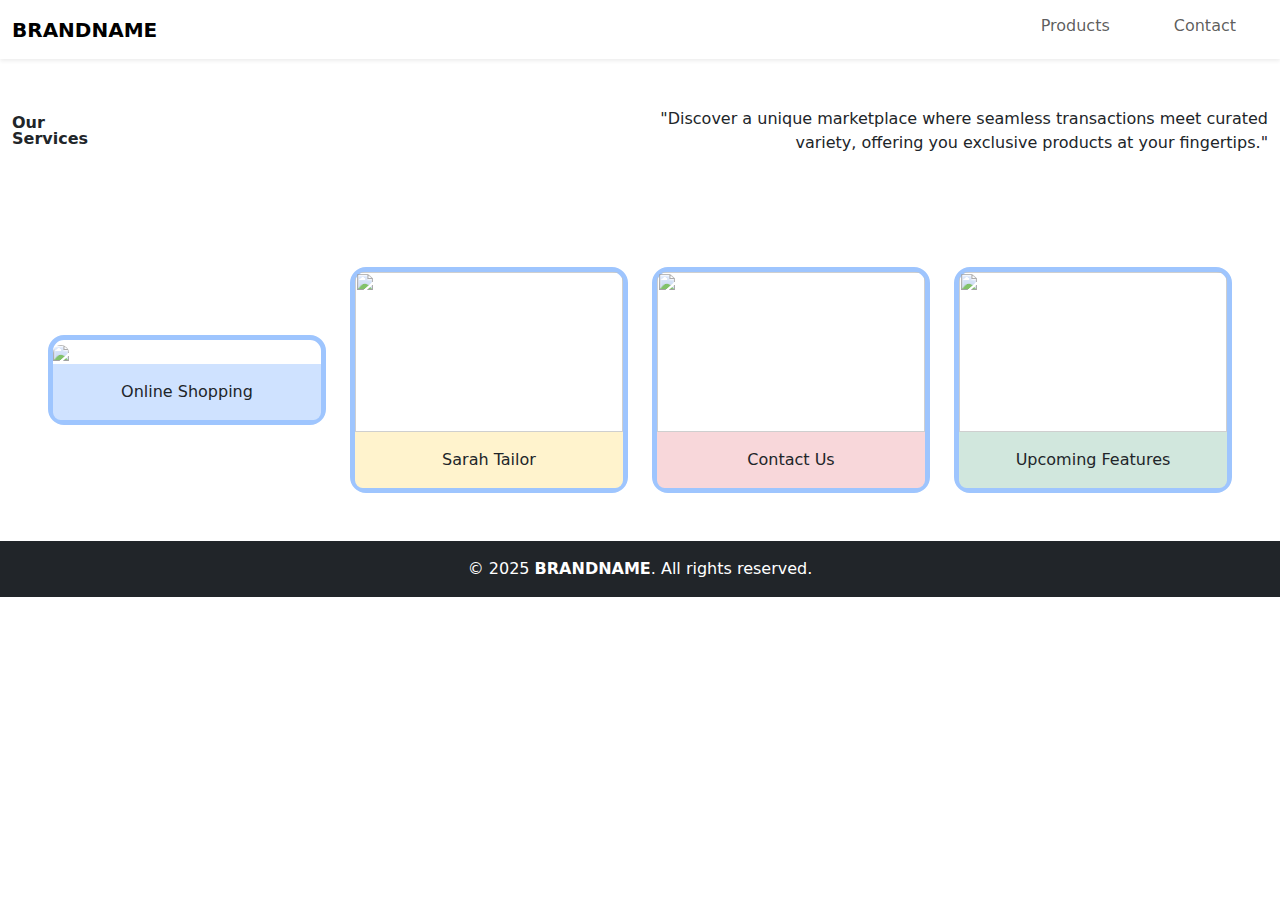
==== index.html @ 2d8b4e48 "add index infront" ====
<!DOCTYPE html>
<html lang="en">

<head>
   <meta charset="UTF-8">
   <meta name="viewport" content="width=device-width, initial-scale=1.0">
   <title>BrandName - HOME</title>
   <link rel="stylesheet" href="../CSS/utility.css">
   <link rel="stylesheet" href="index.css">
   <link rel="stylesheet" href="../../src/CSS/bootstrap.css">
</head>

<body>
   <!-- navbar start -->
   <nav class="navbar navbar-expand-lg shadow-sm">
      <div class="container-fluid">
         <a href="index.html" class="navbar-brand fw-bold text-uppercase">BrandName</a>
         <!-- <img src="" alt=""> -->
         <button class="btn navbar-toggler" type="button" data-bs-toggle="offcanvas"
            data-bs-target="#offcanvasWithBothOptions" aria-controls="offcanvasWithBothOptions">
            <span class="navbar-toggler-icon"></span>
         </button>
         <div class="offcanvas offcanvas-end" data-bs-scroll="true" tabindex="-1" id="offcanvasWithBothOptions"
            aria-labelledby="offcanvasWithBothOptionsLabel">
            <div class="offcanvas-header">
               <h5 class="offcanvas-title" id="offcanvasWithBothOptionsLabel">BRANDNAME</h5>
               <button type="button" class="btn-close" data-bs-dismiss="offcanvas" aria-label="Close"></button>
            </div>
            <div class="offcanvas-body">
               <ul class="navbar-nav ms-auto">
                  <li class="nav-item mx-4 h6"><a href="index.html" class="nav-link active text-white px-2">Services</a>
                  </li>
                  <li class="nav-item mx-4 h6"><a href="../Product/Product.html" class="nav-link px-2">Products</a></li>
                  <li class="nav-item mx-4 h6"><a href="../Contact/contact.html" class="nav-link px-2">Contact</a></li>
               </ul>
            </div>
         </div>

      </div>
   </nav>
   <!-- navbar end-->
   <section id="services">
      <div class="container-fluid">
         <div class="row align-items-center py-5 about-text">
            <p class="services-title col fw-semibold lh-1">Our <br> Services</p>
            <p class="services-desc col fw-light text-end">"Discover a unique marketplace where seamless transactions
               meet curated variety, offering you exclusive products at your fingertips."</p>
         </div>
      </div>
      <div class="row p-2 p-lg-5 justify-content-center align-items-center business-card">
         <div class="col col-sm-6 col-md-4 col-lg-3 mt-3 mt-md-0">
            <div class="product-card card-body  rounded-4 border border-5 border-primary-subtle">
               <img
                  src="https://img.freepik.com/free-vector/hand-customer-picking-category-internet-store-tablet-with-online-clothing-shop-screen-flat-vector-illustration-sale-online-shopping-ecommerce-concept-banner-landing-web-page_74855-24709.jpg"
                  class=" rounded-top-3 object-fit-cover mx-auto opacity-75">
               <p class="text-center m-0 bg-primary-subtle py-3 rounded-bottom-3">
                  <a href="../Product/Product.html"
                     class="product-card-link text-decoration-none text-dark text-md w-100%">Online
                     Shopping
                  </a>
               </p>
            </div>
         </div>
         <div class="col col-sm-6 col-md-4 col-lg-3 mt-3 mt-md-0">
            <div class="product-card card-body rounded-4 border border-5 border-primary-subtle">
               <img
                  src="https://cdn.vectorstock.com/i/500p/12/60/sewing-machine-and-scissors-symbol-vector-50071260.jpg"
                  class=" rounded-top-3 object-fit-cover mx-auto opacity-75" style="height: 10rem; width: 100%;">
               <p class="text-center m-0 bg-warning-subtle py-3 rounded-bottom-3">
                  <a href="#" class="product-card-link text-decoration-none text-dark text-md w-100%">Sarah Tailor</a>
               </p>
            </div>
         </div>
         <div class="col col-sm-6 col-md-4 col-lg-3 mt-3 mt-md-0">
            <div class="product-card card-body rounded-4 border border-5 border-primary-subtle">
               <img
                  src="https://img.freepik.com/premium-vector/hand-drawn-call-center-characters-with-smartphones-concept-online-support-flat-style-isolated-background_1375-28728.jpg?semt=ais_hybrid"
                  class=" rounded-top-3 object-fit-cover mx-auto opacity-75" style="height: 10rem; width: 100%;">
               <p class="text-center m-0 bg-danger-subtle py-3 rounded-bottom-3">
                  <a href="#" class="product-card-link text-decoration-none text-dark text-md w-100%">Contact Us</a>
               </p>
            </div>
         </div>
         <div class="col col-sm-6 col-md-4 col-lg-3 mt-3 mt-md-0">
            <div class="product-card card-body rounded-4 border border-5 border-primary-subtle">
               <img
                  src="https://img.freepik.com/free-vector/new-tag-3d-vector-ribbon-banner-new-collection-badge-digital-marketing-web_40876-3389.jpg"
                  class=" rounded-top-3 object-fit-cover mx-auto opacity-75" style="height: 10rem; width: 100%;">
               <p class="text-center m-0 bg-success-subtle py-3 rounded-bottom-3">
                  <a href="#" class="product-card-link text-decoration-none text-dark text-md w-100%">Upcoming
                     Features</a>
               </p>
            </div>
         </div>
      </div>
   </section>
   <!-- Footer start-->
   <footer>
      <p class="text-center bg-dark text-white fw-light p-3 my-0">&copy; 2025 <a href="index.html"
            class="text-decoration-none text-white fw-semibold">BRANDNAME</a>. All
         rights reserved.</p>
   </footer>
   <!-- Footer end-->
   <script src="../../src/JS/bootstrap.js"></script>
</body>

</html>
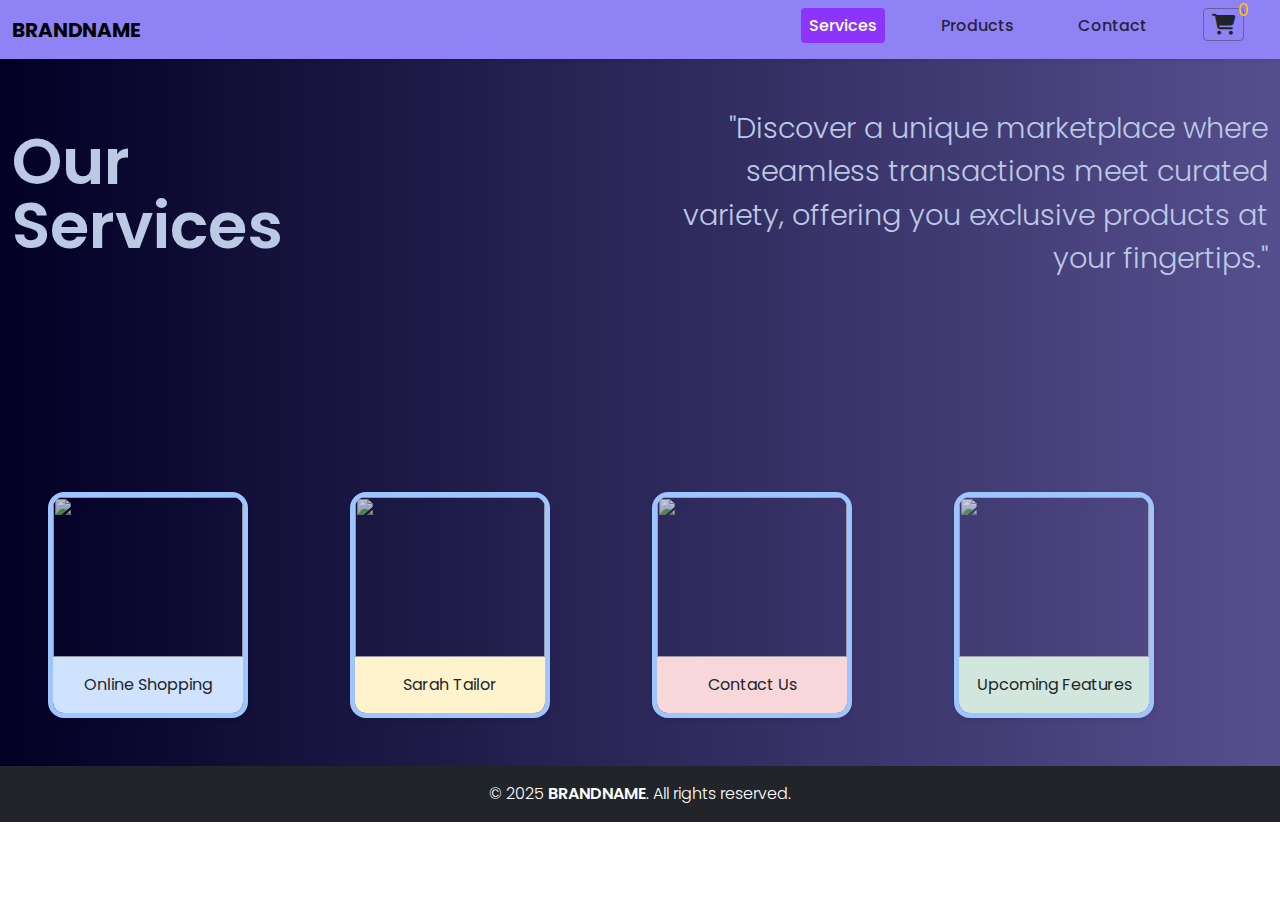
==== commit a9d83df3: "added product details and others functionality" ====
--- a/index.html
+++ b/index.html
@@ -5,9 +5,10 @@
    <meta charset="UTF-8">
    <meta name="viewport" content="width=device-width, initial-scale=1.0">
    <title>BrandName - HOME</title>
-   <link rel="stylesheet" href="../CSS/utility.css">
-   <link rel="stylesheet" href="index.css">
+   <link rel="stylesheet" href="/src/CSS/utility.css">
+   <link rel="stylesheet" href="/src/Home/index.css">
    <link rel="stylesheet" href="../../src/CSS/bootstrap.css">
+   <link rel="stylesheet" href="https://cdnjs.cloudflare.com/ajax/libs/font-awesome/6.7.2/css/all.min.css">
 </head>
 
 <body>
@@ -16,10 +17,18 @@
       <div class="container-fluid">
          <a href="index.html" class="navbar-brand fw-bold text-uppercase">BrandName</a>
          <!-- <img src="" alt=""> -->
-         <button class="btn navbar-toggler" type="button" data-bs-toggle="offcanvas"
-            data-bs-target="#offcanvasWithBothOptions" aria-controls="offcanvasWithBothOptions">
-            <span class="navbar-toggler-icon"></span>
-         </button>
+         <div class="d-flex">
+            <button class="btn navbar-toggler" type="button" data-bs-toggle="offcanvas"
+               data-bs-target="#offcanvasWithBothOptions" aria-controls="offcanvasWithBothOptions">
+               <span class="navbar-toggler-icon"></span>
+            </button>
+            <button class="btn d-none position-relative rounded-1 px-2 py-0" id="ShoppingBag">
+               <i class="fa-solid fa-cart-shopping"></i>
+               <span class="position-absolute top-0 start-100 translate-middle px-2 py-0 rounded-circle">
+                  <span id="ShoppingBagCounter" class="text-sm p-0 m-0 text-warning">0</span>
+               </span>
+            </button>
+         </div>
          <div class="offcanvas offcanvas-end" data-bs-scroll="true" tabindex="-1" id="offcanvasWithBothOptions"
             aria-labelledby="offcanvasWithBothOptionsLabel">
             <div class="offcanvas-header">
@@ -30,12 +39,21 @@
                <ul class="navbar-nav ms-auto">
                   <li class="nav-item mx-4 h6"><a href="index.html" class="nav-link active text-white px-2">Services</a>
                   </li>
-                  <li class="nav-item mx-4 h6"><a href="../Product/Product.html" class="nav-link px-2">Products</a></li>
-                  <li class="nav-item mx-4 h6"><a href="../Contact/contact.html" class="nav-link px-2">Contact</a></li>
+                  <li class="nav-item mx-4 h6"><a href="/src/Product/Product.html" class="nav-link px-2">Products</a>
+                  </li>
+                  <li class="nav-item mx-4 h6"><a href="/src/Contact/contact.html" class="nav-link px-2">Contact</a>
+                  </li>
+                  <li class="nav-item mx-4">
+                     <button class="btn d-none d-md-block position-relative rounded-1 px-2 py-0" id="ShoppingBag">
+                        <i class="fa-solid fa-cart-shopping"></i>
+                        <span class="position-absolute top-0 start-100 translate-middle px-2 py-0 rounded-circle">
+                           <span id="ShoppingBagCounter" class="text-sm p-0 m-0 text-warning">0</span>
+                        </span>
+                     </button>
+                  </li>
                </ul>
             </div>
          </div>
-
       </div>
    </nav>
    <!-- navbar end-->
@@ -47,14 +65,14 @@
                meet curated variety, offering you exclusive products at your fingertips."</p>
          </div>
       </div>
-      <div class="row p-2 p-lg-5 justify-content-center align-items-center business-card">
+      <div class="row p-2 p-lg-5 justify-content-center business-card">
          <div class="col col-sm-6 col-md-4 col-lg-3 mt-3 mt-md-0">
             <div class="product-card card-body  rounded-4 border border-5 border-primary-subtle">
                <img
                   src="https://img.freepik.com/free-vector/hand-customer-picking-category-internet-store-tablet-with-online-clothing-shop-screen-flat-vector-illustration-sale-online-shopping-ecommerce-concept-banner-landing-web-page_74855-24709.jpg"
                   class=" rounded-top-3 object-fit-cover mx-auto opacity-75">
                <p class="text-center m-0 bg-primary-subtle py-3 rounded-bottom-3">
-                  <a href="../Product/Product.html"
+                  <a href="/src/Product/Product.html"
                      class="product-card-link text-decoration-none text-dark text-md w-100%">Online
                      Shopping
                   </a>
@@ -102,6 +120,7 @@
    </footer>
    <!-- Footer end-->
    <script src="../../src/JS/bootstrap.js"></script>
+   <script src="/src/JS/index.js"></script>
 </body>
 
 </html>--- a/src/CSS/utility.css
+++ b/src/CSS/utility.css
@@ -0,0 +1,41 @@
+@import url("https://fonts.googleapis.com/css2?family=Nunito:ital,wght@0,200..1000;1,200..1000&family=Parkinsans:wght@300..800&family=Poppins:ital,wght@0,100;0,200;0,300;0,400;0,500;0,600;0,700;0,800;0,900;1,100;1,200;1,300;1,400;1,500;1,600;1,700;1,800;1,900&family=Rubik:ital,wght@0,300..900;1,300..900&family=Ubuntu:ital,wght@0,300;0,400;0,500;0,700;1,300;1,400;1,500;1,700&display=swap");
+* {
+    /* background: #7ec6e493; */
+    font-family: "Poppins", serif;
+    scroll-behavior: smooth;
+    transition: 0.2s;
+}
+.bg {
+    /* background-color: linear-gradient(to right , #009 245 , #FCEE21);
+background-color: linear-gradient(161deg, #E2871C 0%, rgba(77, 65, 6, 0.00) 100%);
+background-color: linear-gradient(161deg, #E21CE2 0%, rgba(77, 6, 55, 0.00) 100%);
+background-color: linear-gradient(161deg, #371CE2 0%, rgba(37, 6, 77, 0.00) 100%); */
+    color: #000;
+}
+nav {
+    background: #8e82f4;
+}
+.navbar .nav-item:hover {
+    background: #576c621d;
+    transition: 0.4s;
+    border-radius: 7px;
+}
+.navbar .nav-item .active {
+    background: rgba(139, 42, 250, 0.884);
+    border-radius: 4px;
+    color: #fff;
+}
+.navbar .nav-item .nav-link {
+    color: #080606ca;
+}
+.navbar .nav-item .active:hover {
+    background: rgba(139, 42, 250, 0.884);
+}
+#ShoppingBag {
+    /* font-size: 1.6rem; */
+    font-size: 1.3rem;
+    border: 1px solid #37373873;
+}
+#ShoppingBagCounter {
+    font-size: 17px;
+}
--- a/src/Home/index.css
+++ b/src/Home/index.css
@@ -0,0 +1,61 @@
+#services {
+    background: rgb(2, 0, 36);
+    background: linear-gradient(
+        90deg,
+        rgba(2, 0, 36, 1) 0%,
+        rgba(86, 79, 142, 1) 100%
+    );
+    color: #bcc9e5;
+    overflow: hidden;
+}
+.services-title {
+    font-size: 4rem;
+}
+.services-desc {
+    font-size: 1.8rem;
+}
+
+.product-container {
+    display: flex;
+    flex-wrap: wrap;
+    gap: 20px;
+    justify-content: center;
+}
+
+.product-card {
+    width: 200px;
+    box-shadow: 0 2px 5px rgba(0, 0, 0, 0.1);
+}
+
+.business-card {
+    margin-top: 100px !important;
+}
+.card-body img {
+    height: 10rem;
+    width: 100%;
+}
+.product-card {
+    text-wrap: nowrap;
+    overflow: hidden;
+}
+
+/* media queries */
+@media screen and (max-width: 768px) {
+    .services-title {
+        font-size: 3rem;
+    }
+    .services-desc {
+        font-size: 1rem;
+    }
+    .product-card {
+        width: 130px;
+    }
+}
+@media screen and (max-width: 590px) {
+    .services-title {
+        font-size: 2rem;
+    }
+    .services-desc {
+        font-size: 0.6rem;
+    }
+}
